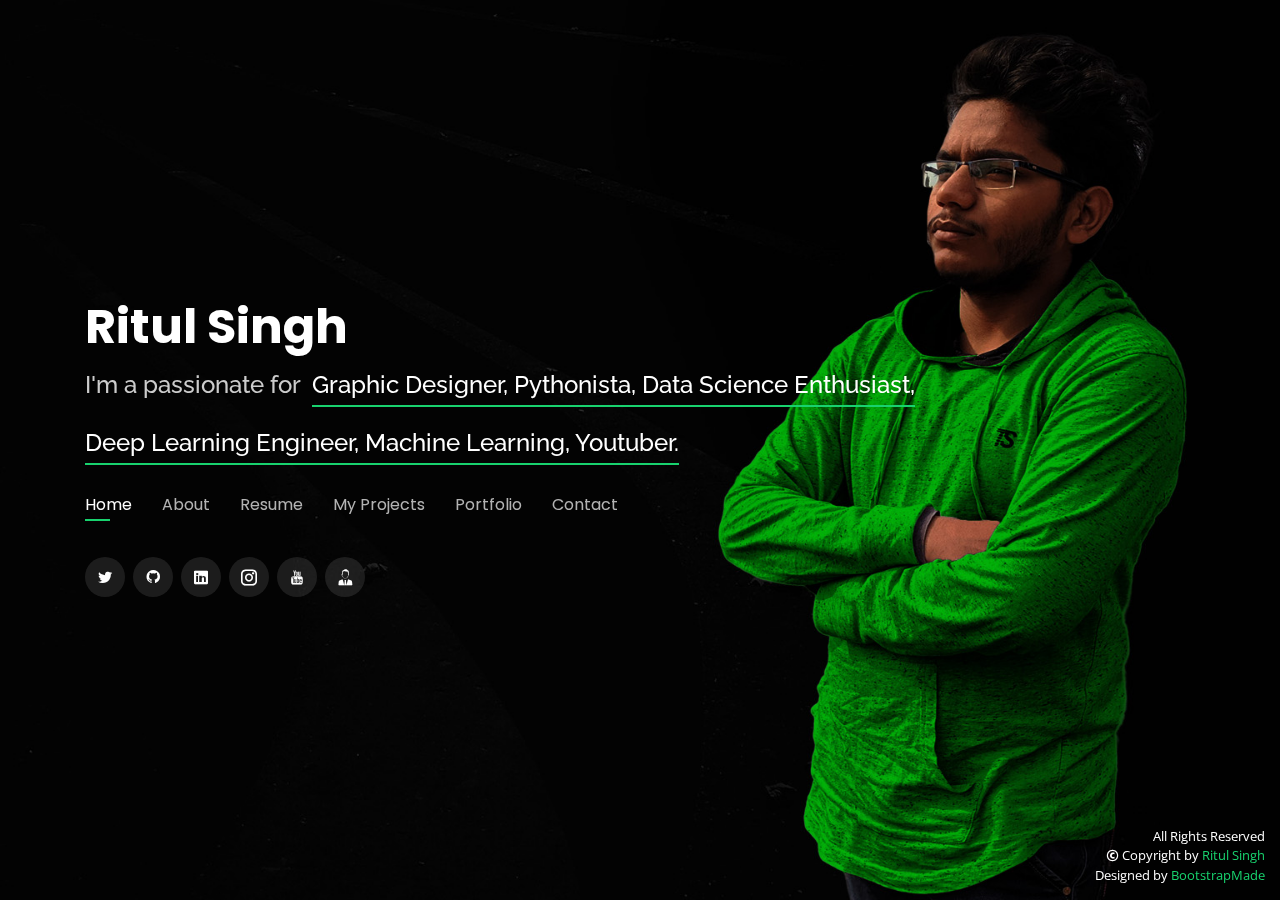
==== index.html @ c11fb8c1 "Add files via upload" ====
<!DOCTYPE html>
<html lang="en">

<head>
  <meta charset="utf-8">
  <meta content="width=device-width, initial-scale=1.0" name="viewport">

  <title>Ritul Singh | Personal Website</title>
  <meta content="" name="descriptison">
  <meta content="" name="keywords">

  <!-- Favicons -->
  <link href="img/favicon.png" rel="icon">
  <link href="img/apple-touch-icon.png" rel="apple-touch-icon">

  <!-- Google Fonts -->

  <link href="https://fonts.googleapis.com/css?family=Open+Sans:300,300i,400,400i,600,600i,700,700i|Raleway:300,300i,400,400i,500,500i,600,600i,700,700i|Poppins:300,300i,400,400i,500,500i,600,600i,700,700i" rel="stylesheet">

  <!-- Vendor CSS Files -->
  <link href="assets/vendor/bootstrap/css/bootstrap.min.css" rel="stylesheet">
  <link href="assets/vendor/icofont/icofont.min.css" rel="stylesheet">
  <link href="assets/vendor/remixicon/remixicon.css" rel="stylesheet">
  <link href="assets/vendor/owl.carousel/assets/owl.carousel.min.css" rel="stylesheet">
  <link href="assets/vendor/boxicons/css/boxicons.min.css" rel="stylesheet">
  <link href="assets/vendor/venobox/venobox.css" rel="stylesheet">

  <!-- Template Main CSS File -->
  <link href="css/style.css" rel="stylesheet">

  <!-- =======================================================
  * Template Name: Personal - v2.2.0
  * Template URL: https://bootstrapmade.com/personal-free-resume-bootstrap-template/
  * Author: BootstrapMade.com
  * License: https://bootstrapmade.com/license/
  ======================================================== -->
</head>

<body>

  <!-- ======= Header ======= -->
  <header id="header" class="header-tops">
    <div class="container">

      <h1><a href="index.html">Ritul Singh</a></h1>
      <!-- Uncomment below if you prefer to use an image logo -->
       <!--<a href="index.html" class="mr-auto"><img src="assets/img/logo.png" alt="" class="img-fluid"></a>-->
      <h2>I'm a passionate for &nbsp;<span>Graphic Designer, Pythonista, Data Science Enthusiast,<br><br>Deep Learning Engineer, Machine Learning, Youtuber.</span></h2>

      <nav class="nav-menu d-none d-lg-block">
        <ul>
          <li class="active"><a href="#header">Home</a></li>
          <li><a href="#about">About</a></li>
          <li><a href="#resume">Resume</a></li>
          <li><a href="#services">My Projects</a></li>
          <li><a href="#portfolio">Portfolio</a></li>
          <li><a href="#contact">Contact</a></li>
        </ul>
      </nav><!-- .nav-menu -->

      <div class="social-links">
        <a href="https://twitter.com/lutir_singh" target="_blank" class="twitter"><i class="icofont-twitter"></i></a>
        <a href="https://github.com/ritulsingh" target="_blank" class="github"><i class="ri-github-fill"></i></a>
        <a href="https://www.linkedin.com/in/ritul-singh/" target="_blank" class="linkedin"><i class="icofont-linkedin"></i></a>
        <a href="https://www.instagram.com/lutir05/" target="_blank" class="instagram"><i class="icofont-instagram"></i></a>
        <a href="https://www.youtube.com/channel/UC4mKrndoZfuJoCBDP8_P7lQ" target="_blank" class="youtube"><i class="icofont-youtube"></i></a>
        <a href="https://sourcerer.io/ritulsingh" target="_blank" class="persanal_Website"><i class="icofont-business-man-alt-2"></i></a>
       </div>

    </div>
  </header><!-- End Header -->

  <!-- ======= About Section ======= -->
  <section id="about" class="about">

    <!-- ======= About Me ======= -->
    <div class="about-me container">

      <div class="section-title">
        <h2>About</h2>
        <p>Learn more about me</p>
      </div>

      <div class="row">
        <div class="col-lg-4" data-aos="fade-right">
          <img src="img/me.jpg" class="img-fluid" alt="">
        </div>
        <div class="col-lg-8 pt-4 pt-lg-0 content" data-aos="fade-left">
          <!--<h3>UI/UX &amp; Graphic Designer</h3> -->
          <p class="font-italic">
            I am Ritul Singh in my second year at the, Chandigarh University, Punjab (INDIA), majoring in Computer Science and Engineering.
          </p>
          <div class="row">
            <div class="col-lg-6">
              <ul>
                <li><i class="icofont-rounded-right"></i> <strong>Birthday :</strong> 16 October 2001</li>
                <li><i class="icofont-rounded-right"></i> <strong>Website :</strong> www.example.com</li>
                <li><i class="icofont-rounded-right"></i> <strong>Phone :</strong> +91 9205732XXX</li>
                <li><i class="icofont-rounded-right"></i> <strong>City :</strong> Punjab, IN</li>
              </ul>
            </div>
            <div class="col-lg-6">
              <ul>
                <li><i class="icofont-rounded-right"></i> <strong>Age :</strong> 18</li>
                <li><i class="icofont-rounded-right"></i> <strong>Degree :</strong> Currently Pursuing Bachelor's </li>
                <li><i class="icofont-rounded-right"></i> <strong>Email id :</strong> ritulsingh00@gmail.com</li>
                <li><i class="icofont-rounded-right"></i> <strong>Freelance :</strong> Available</li>
              </ul>
            </div>
          </div>
          <p>
            Information Science Enthusiast; energetic for Deep Learning and Artiﬁcial Intelligence (AI); B.Tech. in Computer Science and Engineering/CSE; Experienced in Software Development; Curious; Multi-social; Wants to utilize present-day innovations in AI and Data ventures.<br> 
            My definitive objective is to look for a vocation in Data Science (Research), either in an industry or in the scholarly community. I see myself ten years in front of now as an undeniable Data Science inquire about an expert in an association, or as an employee at one of the main colleges.
          </p>
        </div>
      </div>

    </div><!-- End About Me -->

    <!-- ======= Counts ======= -->
    <div class="counts container">

      <div class="row">

        <div class="col-lg-3 col-md-6">
          <div class="count-box">
            <i class="ri-medal-line"></i>
            <span data-toggle="counter-up">1</span>
            <p>Award Won</p>
          </div>
        </div>

        <div class="col-lg-3 col-md-6 mt-5 mt-md-0">
          <div class="count-box">
            <i class="icofont-document-folder"></i>
            <span data-toggle="counter-up">4</span>
            <p>Projects</p>
          </div>
        </div>


        <div class="col-lg-3 col-md-6 mt-5 mt-lg-0">
          <div class="count-box">
            <i class="icofont-live-support"></i>
            <span data-toggle="counter-up">0.5</span>
            <p>Years Of Experience</p>
          </div>
        </div>

        <div class="col-lg-3 col-md-6 mt-5 mt-lg-0">
          <div class="count-box">
            <i class="icofont-users-alt-5"></i>
            <span data-toggle="counter-up">0</span>
            <p>Internships</p>
          </div>
        </div>

      </div>

    </div><!-- End Counts -->

    <!-- ======= Skills  ======= -->
    <div class="skills container">

      <div class="section-title">
        <h2>Skills</h2>
      </div>

      <div class="row skills-content">

        <div class="col-lg-6">

          <div class="progress">
            <span class="skill">Python <i class="val">85%</i></span>
            <div class="progress-bar-wrap">
              <div class="progress-bar" role="progressbar" aria-valuenow="85" aria-valuemin="0" aria-valuemax="100"></div>
            </div>
          </div>

          <div class="progress">
            <span class="skill">Data Visualization <i class="val">80%</i></span>
            <div class="progress-bar-wrap">
              <div class="progress-bar" role="progressbar" aria-valuenow="80" aria-valuemin="0" aria-valuemax="100"></div>
            </div>
          </div>

          <div class="progress">
            <span class="skill">HTML/CSS <i class="val">75%</i></span>
            <div class="progress-bar-wrap">
              <div class="progress-bar" role="progressbar" aria-valuenow="75" aria-valuemin="0" aria-valuemax="100"></div>
            </div>
          </div>

        </div>

        <div class="col-lg-6">

          <div class="progress">
            <span class="skill">C++ <i class="val">80%</i></span>
            <div class="progress-bar-wrap">
              <div class="progress-bar" role="progressbar" aria-valuenow="80" aria-valuemin="0" aria-valuemax="100"></div>
            </div>
          </div>

          <div class="progress">
            <span class="skill">Deep Learning <i class="val">50%</i></span>
            <div class="progress-bar-wrap">
              <div class="progress-bar" role="progressbar" aria-valuenow="50" aria-valuemin="0" aria-valuemax="100"></div>
            </div>
          </div>

          <div class="progress">
            <span class="skill">Photoshop <i class="val">65%</i></span>
            <div class="progress-bar-wrap">
              <div class="progress-bar" role="progressbar" aria-valuenow="65" aria-valuemin="0" aria-valuemax="100"></div>
            </div>
          </div>

        </div>

      </div>

    </div><!-- End Skills -->

    <!-- ======= Interests ======= -->
    <div class="interests container">

      <div class="section-title">
        <h2>Interests</h2>
      </div>

      <div class="row">
        <div class="col-lg-3 col-md-4">
          <div class="icon-box">
            <i class="icofont-file-python" style="color: #ffbb2c;"></i>
            <h3>Python Developer</h3>
          </div>
        </div>
        <div class="col-lg-3 col-md-4 mt-4 mt-md-0">
          <div class="icon-box">
            <i class="ri-bar-chart-box-line" style="color: #5578ff;"></i>
            <h3>Data Visualization</h3>
          </div>
        </div>
        <div class="col-lg-3 col-md-4 mt-4 mt-md-0">
          <div class="icon-box">
            <i class="icofont-learn" style="color: #e80368;"></i>
            <h3>Machine Learning</h3>
          </div>
        </div>
        <div class="col-lg-3 col-md-4 mt-4 mt-lg-0">
          <div class="icon-box">
            <i class="icofont-brand-java" style="color: #e361ff;"></i>
            <h3>Java Developer</h3>
          </div>
        </div>
        <div class="col-lg-3 col-md-4 mt-4">
          <div class="icon-box">
            <i class="ri-database-2-line" style="color: #47aeff;"></i>
            <h3>Database</h3>
          </div>
        </div>
        <div class="col-lg-3 col-md-4 mt-4">
          <div class="icon-box">
            <i class="ri-git-pull-request-line" style="color: #ffa76e;"></i>
            <h3>Git</h3>
          </div>
        </div>
        <div class="col-lg-3 col-md-4 mt-4">
          <div class="icon-box">
            <i class="ri-html5-fill" style="color: #11dbcf;"></i>
            <h3>HTML</h3>
          </div>
        </div>
        <div class="col-lg-3 col-md-4 mt-4">
          <div class="icon-box">
            <i class="ri-css3-line" style="color: #4233ff;"></i>
            <h3>CSS</h3>
          </div>
        </div>
        <div class="col-lg-3 col-md-4 mt-4">
          <div class="icon-box">
            <i class="icofont-brand-android-robot" style="color: #b2904f;"></i>
            <h3>Android Developer</h3>
          </div>
        </div>
        <div class="col-lg-3 col-md-4 mt-4">
          <div class="icon-box">
            <i class="ri-apple-line" style="color: #b20969;"></i>
            <h3>IOS Developer</h3>
          </div>
        </div>
        <div class="col-lg-3 col-md-4 mt-4">
          <div class="icon-box">
            <i class="icofont-learn" style="color: #ff5828;"></i>
            <h3>Deep Learning</h3>
          </div>
        </div>
        <div class="col-lg-3 col-md-4 mt-4">
          <div class="icon-box">
            <i class="icofont-robot" style="color: #29cc61;"></i>
            <h3>Artificial Intelligence</h3>
          </div>
        </div>
      </div>

    </div><!-- End Interests -->




    <!-- ======= Testimonials ======= -->

    
    <div class="testimonials container">

      <div class="section-title">
        <h2>Testimonials</h2>
      </div>

      <div class="owl-carousel testimonials-carousel">

        <div class="testimonial-item">
          <p>
            <i class="bx bxs-quote-alt-left quote-icon-left"></i>
            Ritul is a very energetic team asset. It is great to work with Ritul and collaborating on several projects. Ritul would be a great asset to any team.
            <i class="bx bxs-quote-alt-right quote-icon-right"></i>
          </p>
          <img src="img/testimonials/swarup.jpg" class="testimonial-img" alt="">
          <h3>Swarup Deb</h3>
          <h4>Chandigarh University Student</h4>

        </div>

       
       <div class="testimonial-item">
          <p>
            <i class="bx bxs-quote-alt-left quote-icon-left"></i>
            Few people have the opportunity to work with someone ‘Ridiculously efficient’ like Ritul. 
            <br><i class="bx bxs-quote-alt-right quote-icon-right"></i>
          </p>
          <img src="img/testimonials/aryaman.jpg" class="testimonial-img" alt="">
          <h3>Aryaman Kaushik</h3>
          <h4>Chandigarh University Student</h4>
          </div>


     <!--
        <div class="testimonial-item">
          <p>
            <i class="bx bxs-quote-alt-left quote-icon-left"></i>
            Export tempor illum tamen malis malis eram quae irure esse labore quem cillum quid cillum eram malis quorum velit fore eram velit sunt aliqua noster fugiat irure amet legam anim culpa.
            <i class="bx bxs-quote-alt-right quote-icon-right"></i>
          </p>
          <img src="assets/img/testimonials/testimonials-2.jpg" class="testimonial-img" alt="">
          <h3>Sara Wilsson</h3>
          <h4>Designer</h4>
        </div>

        <div class="testimonial-item">
          <p>
            <i class="bx bxs-quote-alt-left quote-icon-left"></i>
            Enim nisi quem export duis labore cillum quae magna enim sint quorum nulla quem veniam duis minim tempor labore quem eram duis noster aute amet eram fore quis sint minim.
            <i class="bx bxs-quote-alt-right quote-icon-right"></i>
          </p>
          <img src="assets/img/testimonials/testimonials-3.jpg" class="testimonial-img" alt="">
          <h3>Jena Karlis</h3>
          <h4>Store Owner</h4>
        </div>

        <div class="testimonial-item">
          <p>
            <i class="bx bxs-quote-alt-left quote-icon-left"></i>
            Fugiat enim eram quae cillum dolore dolor amet nulla culpa multos export minim fugiat minim velit minim dolor enim duis veniam ipsum anim magna sunt elit fore quem dolore labore illum veniam.
            <i class="bx bxs-quote-alt-right quote-icon-right"></i>
          </p>
          <img src="assets/img/testimonials/testimonials-4.jpg" class="testimonial-img" alt="">
          <h3>Matt Brandon</h3>
          <h4>Freelancer</h4>
        </div>

        <div class="testimonial-item">
          <p>
            <i class="bx bxs-quote-alt-left quote-icon-left"></i>
            Quis quorum aliqua sint quem legam fore sunt eram irure aliqua veniam tempor noster veniam enim culpa labore duis sunt culpa nulla illum cillum fugiat legam esse veniam culpa fore nisi cillum quid.
            <i class="bx bxs-quote-alt-right quote-icon-right"></i>
          </p>
          <img src="assets/img/testimonials/testimonials-5.jpg" class="testimonial-img" alt="">
          <h3>John Larson</h3>
          <h4>Entrepreneur</h4>
        </div>

      </div>

    </div>  ===== End Testimonials  -->

  </section>    <!-- End About Section -->

  <!-- ======= Resume Section ======= -->
  <section id="resume" class="resume">
    <div class="container">

      <div class="section-title">
        <h2>Resume</h2>
        <p>Check My Resume | <a href="https://drive.google.com/file/d/1HIM3yup2rWTFx7KS0kIk2tNXYA0DAjjg/view?usp=sharing" target="_blank">Download (cv)</a> </p>
      </div>

      <div class="row">
        <div class="col-lg-6">
          <h3 class="resume-title">Sumary</h3>
          <div class="resume-item pb-0">
            <h4>Ritul Singh</h4>
            <p><em>I am a student in the School of Computing, Chandigarh University, Punjab (INDIA), pursuing a four year Bachelor of Technology in Computer Science and Engineering.<br>
            I intend to be a part of an organization where I can Constantly learn and develop my technical and management skills and make the best use of it for the growth of the organization. I look forward to establishing myself by adopting new technologies as well.</em></p>
            <p>
            <ul>
              <li>NC 3 Tower Chandigarh University, Punjab 140413</li>
              <li>+91 9205732793</li>
              <li>ritulsingh00@gmail.com</li>
            </ul>
            </p>
          </div>

          <h3 class="resume-title">Education</h3>
          <div class="resume-item">
            <h4>BACHELOR OF ENGINEERING (COMPUTER SCIENCE)</h4>
            <h5>2019 - 2023</h5>
            <p><em>Chandigarh University, Punjab</em></p>
            <p>Chandigarh University is a private university located in the village of Gharuan, Mohali district, Punjab, India, more than 25 kilometres away from Chandigarh. It was founded in 2012. Satnam Singh Sandhu holds the office of the chancellor in the university.</p>
          </div>
          <div class="resume-item">
            <h4>Higher Secondary School (12<sup>th</sup>)</h4>
            <h5>2017 - 2019</h5>
            <p><em>S S International Senior Secondary School, Delhi</em></p>
            <p>CGPA 6.5</p>
          </div>
          <div class="resume-item">
            <h4>Secondary School (10<sup>th</sup>)</h4>
            <h5>2016 - 2017</h5>
            <p><em>Shaheed Memorial Public School, Ghaziabad</em></p>
            <p>CGPA 8.5</p>
          </div>
            
          <h3 class="resume-title">Course Work</h3>
          <div class="resume-item">
            <h4>ACADEMIC COURSE WORK</h4>
            <p>Computer Programming, Data Structures, Analysis and Design of Algorithms, Linear Algebra, Statistics, Probability and Queuing Models, Computer System Organization, Object Oriented Programming, Computer Networks, Operating Systems, Microprocessor and Interfacing, Digital Electronics and Logic Design</p>
          </div>

          <div class="resume-item">
            <h4>ONLINE COURSES</h4>
              <p>
                <ul>
                  <li>Introduction to Data Visualization with Matplotlib: <a href="https://www.datacamp.com/" target="_blank">Data Camp</a> (<a href="https://www.datacamp.com/statement-of-accomplishment/course/2090ca4b27f5e61942c3c33276269c9f1d94cd0f" target="_blank">Certificate</a>)</li>
                  
                  <li>Object Oriented Programming in Java: <a href="https://www.coursera.org/" target="_blank">Coursera</a> &nbsp;(<a href="https://www.coursera.org/account/accomplishments/verify/RRZ7HWSWBY6F" target="_blank">Certificate</a>)</li>

                  <li>Using Python to Access Web Data: <a href="https://www.coursera.org/" target="_blank">Coursera</a> &nbsp;(<a href="https://www.coursera.org/account/accomplishments/verify/6T89UFK3EBVA" target="_blank">Certificate</a>)</li>

                  <li>Technical Support Fundamentals: <a href="https://www.coursera.org/" target="_blank">Coursera</a> &nbsp;(<a href="https://www.coursera.org/account/accomplishments/verify/QLKTMFR7VLJV" target="_blank">Certificate</a>)</li>
                </ul>
              </p>
              </div>

          <h3 class="resume-title">Extracurricular Activities</h3>
          <div class="resume-item">
            <h4>ACTIVITIES</h4>
            <p>
              <ul>
                <li>Currently working as the Voluntary of <strong>National Service Scheme (NSS)</strong>, Chandigarh University Punjab</li>
                <li>Currently working as the Voluntary of <strong>Google Developer Group (GDG) </strong>, Chandigarh University Punjab</li>
              </ul>
            </p>
          </div>
        </div>


        <div class="col-lg-6">
          <h3 class="resume-title">Projects</h3>
          <div class="resume-item">
            <h4><a href="https://github.com/ritulsingh/Wifi-Password-in-Windows" target="_blank">Wifi Password in Windows</a></h4>
            <p>
            <ul>
              <li>It is anything but difficult to track down a WiFi secret phrase in Windows 10 utilizing this python program. These orders work in any event when you are disconnected, or you are associated with some other WiFi network.</li>
              <li>At whatever point we associate with a WiFi arrange and enter the secret phrase to interface with that organize, we really make a WLAN profile of that WiFi organize.</li>
              <li>That profile is put away inside our PC, alongside the other required subtleties of the WiFi profile.</li>
              <li>Utilizing the python code, we can see the all associated wifi secret key.</li>
            </ul>
            </p>
          </div>

          <div class="resume-item">
            <h4><a href="https://github.com/ritulsingh/Data-Visualization-with-Plotly-Express" target="_blank">Data Visualization with Plotly Express</a></h4>
            <p>
            <ul>
              <li>Guided by Coursera and <a href="https://www.coursera.org/projects/data-visualization-plotly-express?edocomorp=freegpmay2020" target="_blank">Snehan Kekre</a></li>
              <li>Apply Plotly Express for rapid data visualization and analysis.</li>
              <li>Customize charts, animations, and demonstrate the various plotly.express features.</li>
            </ul>
            </p>
          </div>

          <div class="resume-item">
            <h4><a href="https://github.com/ritulsingh/Python-Word-Search" target="_blank">Python Word Search</a></h4>
            <p>
            <ul>
              <li>This project-based on word search and speak a little bit about the word and this program written in python language.</li>
              <li>In this project I use import wikipedia in our program.</li>
              
            </ul>
            </p>
          </div>

          <h3 class="resume-title">Technical Skill</h3>
          <div class="resume-item">
            <h4>LANGUAGES</h4>
              <p>Python, C/C++, Java | English, Hindi</p>
          </div>
          <div class="resume-item">
            <h4>TECHNIQUES</h4>
              <p>Computer Graphics, Operating System, Data Structure and Algorithms, Probability and Queuing Models</p>
          </div>
          <div class="resume-item">
            <h4>FRAMEWORKS &amp; TOOLS</h4>
              <p>Jupyter Notebook, Git</p>
          </div>
          <div class="resume-item">
            <h4>PYTHON PACKAGES &amp; LIBRARIES</h4>
              <p>NumPy, Pandas, Matplotlib, Plotly</p>
          </div>
          <div class="resume-item">
            <h4>LAB SKILLS</h4>
              <p>Fully compatible with Computer Programming Labs, Object-Oriented Programming Lab, Communication Skill Lab</p>
          </div>
          <div class="resume-item">
            <h4>GENERAL SKILLS</h4>
              <p>Quick Learner, Self-Motivated, Collaborative, Team Worker, Critical Thinker, Basic Communication Skills in English</p>
          </div>

          <div class="resume-item">
            <h4>INTERESTS</h4>
              <p>Data Visualization, TensorFlow, SciKit-Learn, Competitive Programming, Python Developer, Machine Learning</p>
          </div>

        </div>
      </div>

    </div>
  </section><!-- End Resume Section -->

  <!-- ======= Services Section ======= -->
  <section id="services" class="services">
    <div class="container">

      <div class="section-title">
        <h2>Projects</h2>
        <p>My Projects</p>
      </div>

      <div class="row">
        <div class="col-lg-4 col-md-6 d-flex align-items-stretch">
          <div class="icon-box">
            <div class="icon"><a href="https://github.com/ritulsingh/Wifi-Password-in-Windows" target="_blank"><i class="ri-wifi-line"></i></a></div>
            <h4><a href="https://github.com/ritulsingh/Wifi-Password-in-Windows" target="_blank">Wifi Password in Windows</a></h4>
            <p>It is anything but difficult to track down a WiFi secret phrase in Windows 10 utilizing this python program.</p>
          </div>
        </div>

        <div class="col-lg-4 col-md-6 d-flex align-items-stretch mt-4 mt-md-0">
          <div class="icon-box">
            <div class="icon"><a href="https://github.com/ritulsingh/Data-Visualization-with-Plotly-Express" target="_blank"><i class="icofont-chart-line"></i></a></div>
            <h4><a href="https://github.com/ritulsingh/Data-Visualization-with-Plotly-Express" target="_blank">Data Visualization with Plotly Express</a></h4>
            <p>Customize charts, animations, and demonstrate the various plotly.express features</p>
          </div>
        </div>
        
        
        <div class="col-lg-4 col-md-6 d-flex align-items-stretch mt-4 mt-lg-0">
          <div class="icon-box">
            <div class="icon"><a href="https://github.com/ritulsingh/Python-Word-Search" target="_blank"><i class="icofont-search-2"></a></i></div>
            <h4><a href="https://github.com/ritulsingh/Python-Word-Search" target="_blank">Python Word Search</a></h4>
            <p>This project-based on word search and speak a little bit about the word and this program written in python language.</p>
          </div>
        </div>

      
      <!--
        <div class="col-lg-4 col-md-6 d-flex align-items-stretch mt-4">
          <div class="icon-box">
            <div class="icon"><i class="bx bx-world"></i></div>
            <h4><a href="">Nemo Enim</a></h4>
            <p>At vero eos et accusamus et iusto odio dignissimos ducimus qui blanditiis</p>
          </div>
        </div>

        <div class="col-lg-4 col-md-6 d-flex align-items-stretch mt-4">
          <div class="icon-box">
            <div class="icon"><i class="bx bx-slideshow"></i></div>
            <h4><a href="">Dele cardo</a></h4>
            <p>Quis consequatur saepe eligendi voluptatem consequatur dolor consequuntur</p>
          </div>
        </div>

        <div class="col-lg-4 col-md-6 d-flex align-items-stretch mt-4">
          <div class="icon-box">
            <div class="icon"><i class="bx bx-arch"></i></div>
            <h4><a href="">Divera don</a></h4>
            <p>Modi nostrum vel laborum. Porro fugit error sit minus sapiente sit aspernatur</p>
          </div>
        </div>

         -->

      </div>

    </div>
  </section> <!-- End Services Section -->

  <!-- ======= Portfolio Section ======= -->
  <section id="portfolio" class="portfolio">
    <div class="container">

      <div class="section-title">
        <h2>Portfolio</h2>
        <p>My Works</p>
      </div>
<!--  App == Python Development
      card == data visulization -->
      <div class="row">
        <div class="col-lg-12 d-flex justify-content-center">
          <ul id="portfolio-flters">
            <li data-filter="*" class="filter-active">All</li>
            <li data-filter=".filter-app">Python</li>
            <li data-filter=".filter-card">Data Visualization</li>
         <!--   <li data-filter=".filter-web">Web</li> -->
          </ul>
        </div>
      </div>

      <div class="row portfolio-container">

        <div class="col-lg-4 col-md-6 portfolio-item filter-app">
          <div class="portfolio-wrap">
            <img src="img/portfolio/python-1.png" class="img-fluid" alt="">
            <div class="portfolio-info">
              <h4>Python 1</h4>
              <p>Python</p>
              <div class="portfolio-links">
                <a href="img/portfolio/python-1.png" data-gall="portfolioGallery" class="venobox" title="Python 1"><i class="bx bx-plus"></i></a>
                <a href="portfolio-details.html" data-gall="portfolioDetailsGallery" data-vbtype="iframe" class="venobox" title="Portfolio Details"><i class="bx bx-link"></i></a>
              </div>
            </div>
          </div>
        </div>
        
        <div class="col-lg-4 col-md-6 portfolio-item filter-app">
          <div class="portfolio-wrap">
            <img src="img/portfolio/Python-2.PNG" class="img-fluid" alt="">
            <div class="portfolio-info">
              <h4>Python 2</h4>
              <p>Python</p>
              <div class="portfolio-links">
                <a href="img/portfolio/Python-2.PNG" data-gall="portfolioGallery" class="venobox" title="Python 2"><i class="bx bx-plus"></i></a>
                <a href="python-2-details.html" data-gall="portfolioDetailsGallery" data-vbtype="iframe" class="venobox" title="Portfolio Details"><i class="bx bx-link"></i></a>
              </div>
            </div>
          </div>
        </div>

        <div class="col-lg-4 col-md-6 portfolio-item filter-card">
          <div class="portfolio-wrap">
            <img src="img/portfolio/Data Visualization-1.png" class="img-fluid" alt="">
            <div class="portfolio-info">
              <h4>Data Visualization 1</h4>
              <p>Data Visualization</p>
              <div class="portfolio-links">
                <a href="img/portfolio/Data Visualization-1.png" data-gall="portfolioGallery" class="venobox" title="Data Visualization 1"><i class="bx bx-plus"></i></a>
                <a href="data_details_1.html" data-gall="portfolioDetailsGallery" data-vbtype="iframe" class="venobox" title="Portfolio Details"><i class="bx bx-link"></i></a>
              </div>
            </div>
          </div>
        </div>


          <div class="col-lg-4 col-md-6 portfolio-item filter-card">
          <div class="portfolio-wrap">
            <img src="img/portfolio/Covid 19 India State Wise Analysis.png" class="img-fluid" alt="">
            <div class="portfolio-info">
              <h4>Data Visualization 2</h4>
              <p>Data Visualization</p>
              <div class="portfolio-links">
                <a href="img/portfolio/Covid 19 India State Wise Analysis.png" data-gall="portfolioGallery" class="venobox" title="Data Visualization 1"><i class="bx bx-plus"></i></a>
                <a href="https://ritulsingh.github.io/Covid-19" data-gall="portfolioDetailsGallery" data-vbtype="iframe" class="venobox" title="Portfolio Details"><i class="bx bx-link"></i></a>
              </div>
            </div>
          </div>
        </div>

       
          <!--
        <div class="col-lg-4 col-md-6 portfolio-item filter-web">
          <div class="portfolio-wrap">
            <img src="img/portfolio/portfolio-2.jpg" class="img-fluid" alt="">
            <div class="portfolio-info">
              <h4>Web 3</h4>
              <p>Web</p>
              <div class="portfolio-links">
                <a href="img/portfolio/portfolio-2.jpg" data-gall="portfolioGallery" class="venobox" title="Web 3"><i class="bx bx-plus"></i></a>
                <a href="portfolio-details.html" data-gall="portfolioDetailsGallery" data-vbtype="iframe" class="venobox" title="Portfolio Details"><i class="bx bx-link"></i></a>
              </div>
            </div>
          </div>
        </div>

        <div class="col-lg-4 col-md-6 portfolio-item filter-app">
          <div class="portfolio-wrap">
            <img src="img/portfolio/portfolio-3.jpg" class="img-fluid" alt="">
            <div class="portfolio-info">
              <h4>App 2</h4>
              <p>App</p>
              <div class="portfolio-links">
                <a href="img/portfolio/portfolio-3.jpg" data-gall="portfolioGallery" class="venobox" title="App 2"><i class="bx bx-plus"></i></a>
                <a href="portfolio-details.html" data-gall="portfolioDetailsGallery" data-vbtype="iframe" class="venobox" title="Portfolio Details"><i class="bx bx-link"></i></a>
              </div>
            </div>
          </div>
        </div>

        <div class="col-lg-4 col-md-6 portfolio-item filter-card">
          <div class="portfolio-wrap">
            <img src="img/portfolio/portfolio-4.jpg" class="img-fluid" alt="">
            <div class="portfolio-info">
              <h4>Card 2</h4>
              <p>Card</p>
              <div class="portfolio-links">
                <a href="img/portfolio/portfolio-4.jpg" data-gall="portfolioGallery" class="venobox" title="Card 2"><i class="bx bx-plus"></i></a>
                <a href="portfolio-details.html" data-gall="portfolioDetailsGallery" data-vbtype="iframe" class="venobox" title="Portfolio Details"><i class="bx bx-link"></i></a>
              </div>
            </div>
          </div>
        </div>

        <div class="col-lg-4 col-md-6 portfolio-item filter-web">
          <div class="portfolio-wrap">
            <img src="img/portfolio/portfolio-5.jpg" class="img-fluid" alt="">
            <div class="portfolio-info">
              <h4>Web 2</h4>
              <p>Web</p>
              <div class="portfolio-links">
                <a href="img/portfolio/portfolio-5.jpg" data-gall="portfolioGallery" class="venobox" title="Web 2"><i class="bx bx-plus"></i></a>
                <a href="portfolio-details.html" data-gall="portfolioDetailsGallery" data-vbtype="iframe" class="venobox" title="Portfolio Details"><i class="bx bx-link"></i></a>
              </div>
            </div>
          </div>
        </div>

        <div class="col-lg-4 col-md-6 portfolio-item filter-app">
          <div class="portfolio-wrap">
            <img src="img/portfolio/portfolio-6.jpg" class="img-fluid" alt="">
            <div class="portfolio-info">
              <h4>App 3</h4>
              <p>App</p>
              <div class="portfolio-links">
                <a href="img/portfolio/portfolio-6.jpg" data-gall="portfolioGallery" class="venobox" title="App 3"><i class="bx bx-plus"></i></a>
                <a href="portfolio-details.html" data-gall="portfolioDetailsGallery" data-vbtype="iframe" class="venobox" title="Portfolio Details"><i class="bx bx-link"></i></a>
              </div>
            </div>
          </div>
        </div>

        <div class="col-lg-4 col-md-6 portfolio-item filter-card">
          <div class="portfolio-wrap">
            <img src="img/portfolio/portfolio-7.jpg" class="img-fluid" alt="">
            <div class="portfolio-info">
              <h4>Card 1</h4>
              <p>Card</p>
              <div class="portfolio-links">
                <a href="img/portfolio/portfolio-7.jpg" data-gall="portfolioGallery" class="venobox" title="Card 1"><i class="bx bx-plus"></i></a>
                <a href="portfolio-details.html" data-gall="portfolioDetailsGallery" data-vbtype="iframe" class="venobox" title="Portfolio Details"><i class="bx bx-link"></i></a>
              </div>
            </div>
          </div>
        </div>

        <div class="col-lg-4 col-md-6 portfolio-item filter-card">
          <div class="portfolio-wrap">
            <img src="img/portfolio/portfolio-8.jpg" class="img-fluid" alt="">
            <div class="portfolio-info">
              <h4>Card 3</h4>
              <p>Card</p>
              <div class="portfolio-links">
                <a href="img/portfolio/portfolio-8.jpg" data-gall="portfolioGallery" class="venobox" title="Card 3"><i class="bx bx-plus"></i></a>
                <a href="portfolio-details.html" data-gall="portfolioDetailsGallery" data-vbtype="iframe" class="venobox" title="Portfolio Details"><i class="bx bx-link"></i></a>
              </div>
            </div>
          </div>
        </div>

        <div class="col-lg-4 col-md-6 portfolio-item filter-web">
          <div class="portfolio-wrap">
            <img src="img/portfolio/portfolio-9.jpg" class="img-fluid" alt="">
            <div class="portfolio-info">
              <h4>Web 3</h4>
              <p>Web</p>
              <div class="portfolio-links">
                <a href="img/portfolio/portfolio-9.jpg" data-gall="portfolioGallery" class="venobox" title="Web 3"><i class="bx bx-plus"></i></a>
                <a href="portfolio-details.html" data-gall="portfolioDetailsGallery" data-vbtype="iframe" class="venobox" title="Portfolio Details"><i class="bx bx-link"></i></a>
              </div>
            </div>
          </div>
        </div>

      </div>

    -->

    </div>
  </section> <!-- End Portfolio Section -->

  <!-- ======= Contact Section ======= -->
  <section id="contact" class="contact">
    <div class="container">

      <div class="section-title">
        <h2>Contact</h2>
        <p>Contact Me</p>
      </div>

      <div class="row mt-2">

        <div class="col-md-6 d-flex align-items-stretch">
          <div class="info-box">
            <i class="bx bx-map"></i>
            <h3>My Address</h3>
            <p>NC 3 Tower Chandigarh University, Punjab 140413</p>
          </div>
        </div>

        <div class="col-md-6 mt-4 mt-md-0 d-flex align-items-stretch">
          <div class="info-box">
            <i class="bx bx-share-alt"></i>
            <h3>Social Profiles</h3>
            <div class="social-links">
              <a href="https://twitter.com/lutir_singh" target="_blank" class="twitter"><i class="icofont-twitter"></i></a>
              <a href="https://github.com/ritulsingh" target="_blank" class="github"><i class="ri-github-fill"></i></a>
              <a href="https://www.linkedin.com/in/ritul-singh/" target="_blank" class="linkedin"><i class="icofont-linkedin"></i></a>
              <a href="https://www.instagram.com/lutir05/" target="_blank" class="instagram"><i class="icofont-instagram"></i></a>
              <a href="https://www.youtube.com/channel/UC4mKrndoZfuJoCBDP8_P7lQ" target="_blank" class="youtube"><i class="icofont-youtube"></i></a>
              <a href="https://sourcerer.io/ritulsingh" target="_blank" class="persanal_Website"><i class="icofont-business-man-alt-2"></i></a>
            </div>
          </div>
        </div>

        <div class="col-md-6 mt-4 d-flex align-items-stretch">
          <div class="info-box">
            <i class="bx bx-envelope"></i>
            <h3>Email Me</h3>
            <p>ritulsingh00@gmail.com</p>
          </div>
        </div>
        <div class="col-md-6 mt-4 d-flex align-items-stretch">
          <div class="info-box">
            <i class="bx bx-phone-call"></i>
            <h3>Call Me</h3>
            <p>+91 9205732793</p>
          </div>
        </div>
      </div>

      <form action="" method="post" role="form" class="php-email-form mt-4">
        <div class="form-row">
          <div class="col-md-6 form-group">
            <input type="text" name="name" class="form-control" id="name" placeholder="Your Name" data-rule="minlen:4" data-msg="Please enter at least 4 chars" />
            <div class="validate"></div>
          </div>
          <div class="col-md-6 form-group">
            <input type="email" class="form-control" name="email" id="email" placeholder="Your Email" data-rule="email" data-msg="Please enter a valid email" />
            <div class="validate"></div>
          </div>
        </div>
        <div class="form-group">
          <input type="text" class="form-control" name="subject" id="subject" placeholder="Subject" data-rule="minlen:4" data-msg="Please enter at least 8 chars of subject" />
          <div class="validate"></div>
        </div>
        <div class="form-group">
          <textarea class="form-control" name="message" rows="5" data-rule="required" data-msg="Please write something for us" placeholder="Message"></textarea>
          <div class="validate"></div>
        </div>
        <div class="mb-3">
          <div class="loading">Loading</div>
          <div class="error-message"></div>
          <div class="sent-message">Your message has been sent. Thank you!</div>
        </div>
        <div class="text-center"><button type="submit">Send Message</button></div>
      </form>

    </div>
  </section><!-- End Contact Section -->

   <div class="credits">
    

    All Rights Reserved<br>
    <i class="icofont-copyright"></i> Copyright by <a href="index.html">Ritul Singh</a><br>
    Designed by <a href="https://bootstrapmade.com/">BootstrapMade</a>
  </div>

  <!-- Vendor JS Files -->
  <script src="assets/vendor/jquery/jquery.min.js"></script>
  <script src="assets/vendor/bootstrap/js/bootstrap.bundle.min.js"></script>
  <script src="assets/vendor/jquery.easing/jquery.easing.min.js"></script>
  <script src="assets/vendor/php-email-form/validate.js"></script>
  <script src="assets/vendor/waypoints/jquery.waypoints.min.js"></script>
  <script src="assets/vendor/counterup/counterup.min.js"></script>
  <script src="assets/vendor/owl.carousel/owl.carousel.min.js"></script>
  <script src="assets/vendor/isotope-layout/isotope.pkgd.min.js"></script>
  <script src="assets/vendor/venobox/venobox.min.js"></script>

  <!-- Template Main JS File -->
  <script src="assets/js/main.js"></script>

</body>

</html>
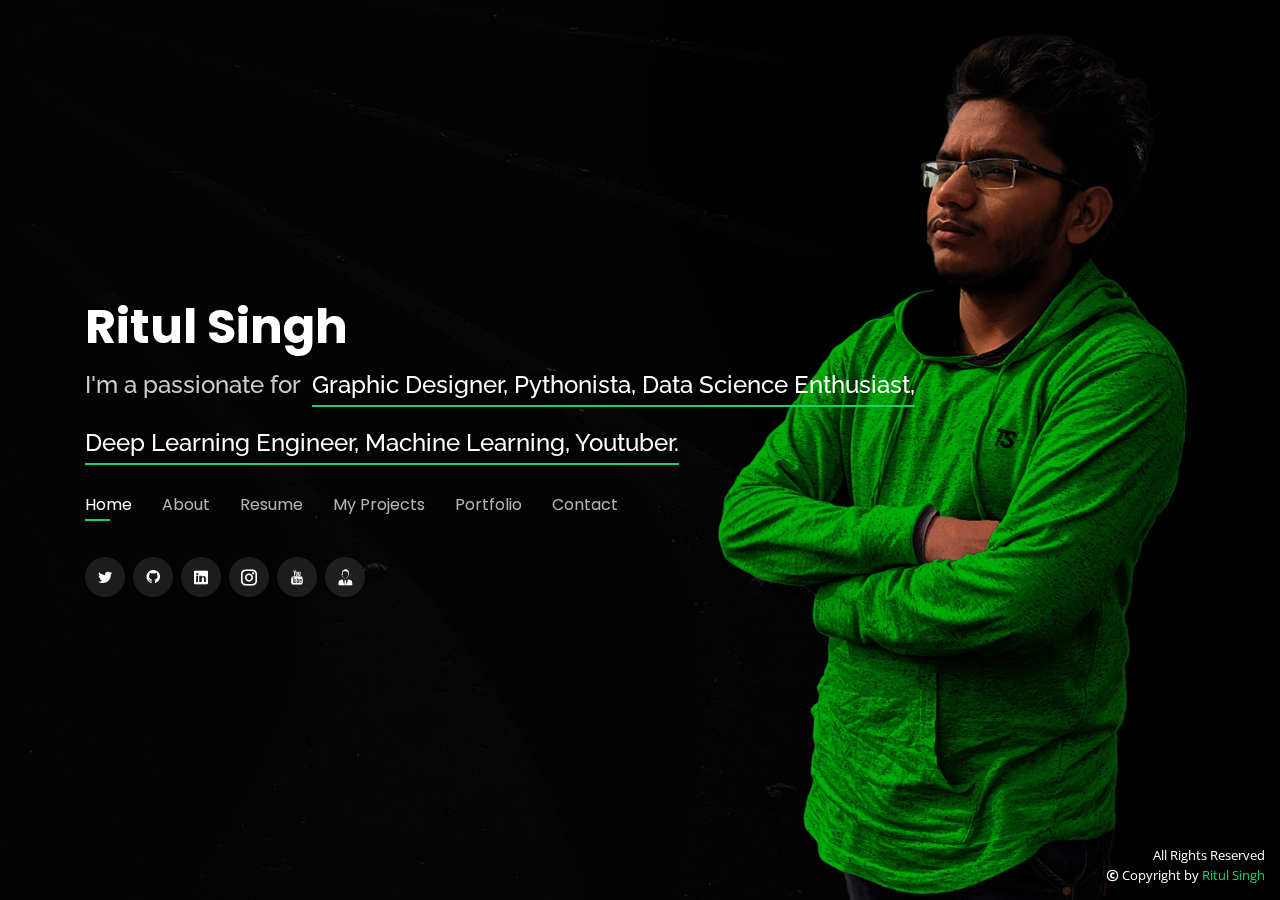
==== commit 0690f6cd: "Update index.html" ====
--- a/index.html
+++ b/index.html
@@ -402,7 +402,7 @@
 
       <div class="section-title">
         <h2>Resume</h2>
-        <p>Check My Resume | <a href="https://drive.google.com/file/d/1HIM3yup2rWTFx7KS0kIk2tNXYA0DAjjg/view?usp=sharing" target="_blank">Download (cv)</a> </p>
+        <p>Check My Resume | <a href="https://drive.google.com/file/d/1GPOTzYGwRbHHqDq6NPh7txEMjGPxi-6P/view?usp=sharing" target="_blank">Download (cv)</a> </p>
       </div>
 
       <div class="row">
@@ -902,7 +902,6 @@
 
     All Rights Reserved<br>
     <i class="icofont-copyright"></i> Copyright by <a href="index.html">Ritul Singh</a><br>
-    Designed by <a href="https://bootstrapmade.com/">BootstrapMade</a>
   </div>
 
   <!-- Vendor JS Files -->
@@ -921,4 +920,4 @@
 
 </body>
 
-</html>+</html>
